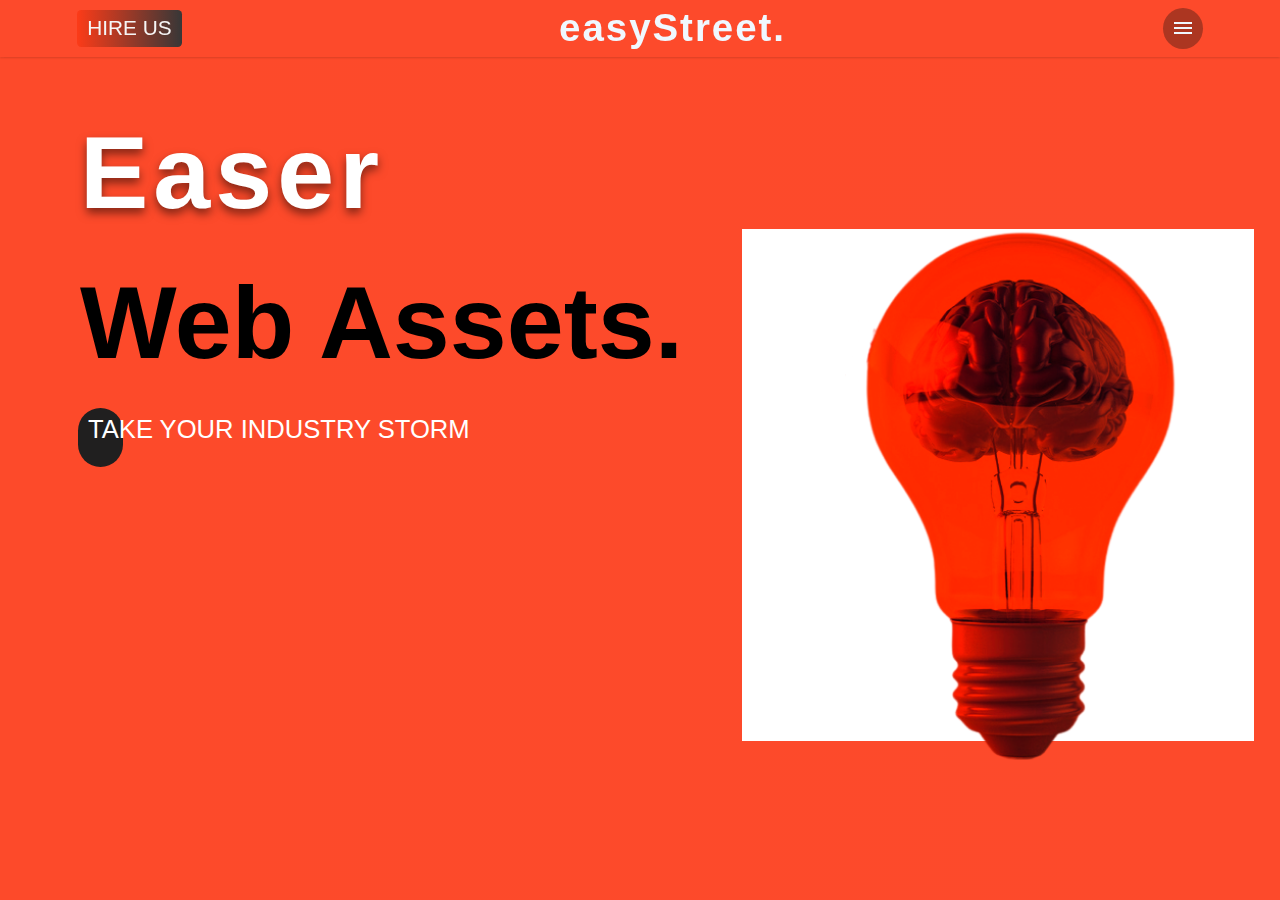
==== html/index.html @ ff440fc1 "amanimate blub shape" ====
<!DOCTYPE html>
<html lang="en">
<head>
    <meta charset="UTF-8">
    <meta name="viewport" content="width=device-width, initial-scale=1.0">
    <title>easyStreet.com</title>

    <!-- icon link  -->
    <link rel="shortcut icon" href="../img/easystreet-removebg-preview.png" type="image/x-icon">

    <!-- css link her! -->
    <link rel="stylesheet" href="../style/style.css">

    <!-- google icon  -->
    <link rel="stylesheet" href="https://fonts.googleapis.com/css2?family=Material+Symbols+Outlined:opsz,wght,FILL,GRAD@20..48,100..700,0..1,-50..200" />
</head>
<body>
    <main class="main">
        <header class="header_main">
            <nav>
                <button type="button" title="Hire_us" class="nav_btn">Hire us</button>
                <h2 class="header_title"> <a href="#">easyStreet<span>.</span></a></h2>
                <b class="icon"><span class="material-symbols-outlined">
                    menu
                    </span></b>
            </nav>
        </header>

        <section class="section1">
        <div class="intoExplanation">
            <h2 class="easer">Easer</h2>
            <h2 class="animatedWord">
                <span>Web Assets.</span>
                <span>Makerting.</span>
                <span>Designing.</span>
            </h2>
            <div class="bgBtn">
                <a href="#" class="takeEasy">TAKE YOUR INDUSTRY STORM</a>
                <div></div>
            </div>
           
        </div>
        <!-- image -->
        <div class="imgExplanation"> 
            <div class="imgbox">
                <img src="../img/bg2.png" alt="photo">
                <span class="animblob"></span>
            </div>
            
        
    </section>
    </main>



    <!-- JS link  -->
    <script src="../script/script.js" defer></script>
</body>
</html>
---- style/style.css ----
*,
*::after,
*::before{
    margin: 0;
    padding: 0;
    box-sizing: border-box;
    justify-content: space-between;
}
body{
    font-family: 'poppins', sans-serif;
    height: 100vh;
    background: linear-gradient(to left, #fd4a2b,#fd4a2a);
}
main{
    width: 100%;
    position: relative;
    overflow: hidden;
}
.header_main nav{
    width: 100%;
    display: flex;
    align-items: center;
    justify-content: space-between;
    padding: 0.5vw 6vw;
    background: #fd4a2b;
    z-index: 1000;
    position: fixed;
    box-shadow: 0 0.1em 0.1em rgba(0, 0, 0, 0.1);

}
.header_title a{
    font-size: 3vw;
    color: aliceblue;
    font-weight: 800;
    letter-spacing: 2px;
    text-decoration: none;
}
.header_title a:hover{
    color: rgb(32, 31, 31);
    transition: all 0.5s;
}

/* button nav  */
.nav_btn{
    font-size: 1.3em;
    padding: 0.3em 0.5em;
    text-transform: uppercase;
    background: linear-gradient(to left, rgb(55, 55, 55),#fc3b18);
    font-weight: 500;
    color: rgb(246, 246, 246);
    text-align: center;
    border-radius: 0.2em;
    border: unset;
}

/* icon */

.icon{
    color: aliceblue;
    background: #ac3621;
    border-radius: 50%;
    padding: 0.5em;
    padding-bottom: 0.3em;
}

/* section *1*  */

.section1{
    display: flex;
    width: 100%;
    min-height: 100vh;
    justify-content: center;
    align-items: center;
    position: relative;
}
.intoExplanation{
    width: 80%;
    height: 80vh;
    padding-left: 5rem;
    padding-top: 1rem;
    position: relative;
    top: 1em;

}
.intoExplanation h2{
    font-size: 8vw;
    font-weight: 900;
    line-height: 8vw;
    text-transform: capitalize;
}
.easer{
    color: #fff;
    letter-spacing: 5px;
    text-shadow: 0 5px 10px rgba(0,0,0,0.5);
    padding-bottom: 3rem;
    
}
.animatedWord h2{ 
    margin-bottom: 2em;
    font-size: 5vw; 
    z-index: -1;
}
.animatedWord span{
    display: none;
}
/* currentWord */
.animatedWord .currentWord{
    display: block;
    animation: animateToTop .5s ease;

}

/* /leavingWord */
.animatedWord .leavingWord{
    animation: animateToDown .5s ease;
}

@keyframes animateToTop {
    0%{
        transform: translateY(80%);
        -webkit-transform: translateY(80%);
        -moz-transform: translateY(80%);
        -ms-transform: translateY(80%);
        -o-transform: translateY(80%);
}
100%{
    transform: translateY(0%);
}
}


@keyframes animateToDown {
    0%{
        transform: translateY(0%);
}
100%{
    transform: translateY(-80%);
    -webkit-transform: translateY(-80%);
    -moz-transform: translateY(-80%);
    -ms-transform: translateY(-80%);
    -o-transform: translateY(-80%);
}
}
/* takeEasy link */
.takeEasy{
    color: #fff;
    font-size: 2vw;
    font-weight: 300;
    text-align: left;
    margin-top: 20px;
    text-decoration: unset;
    
}

.bgBtn{
    background-color: transparent;
    padding: 0.5em;
    position: relative;   
    top: 2rem; 
}
.bgBtn div{
    width: 3.5vw;
    height: 6.5vh;
    background-color: rgb(32, 31, 31);
    border-radius: 3em;
    position: absolute;
    top: 0.1em;
    left: -0.1em;
    z-index: -1;
}
.bgBtn:hover div{
    background: rgb(45, 44, 44);
    width: 32vw;
    transition: all .2s ease-in-out;
}


/* .imgExplanation */
.imgExplanation{
    display: flex;
    width: 20%;
    justify-content: center;
    align-items: center;
    position: relative;
    right: 6em;
    top: 2.2em;
}
.imgbox{
    position: relative;
    min-width: 40vw;
    margin-right: -7vw;
    
}
.imgbox img{
    width: 90%;
    

}

/* animblob */
.animblob{
    position: absolute;
    top: 50%;
    left: 30%;
    height: 40vw;
    width: 40vw;
    transform: translate(-50%,-50%);
    background: #fff;
    animation: animate_blub 8s linear infinite;
    z-index: -1;
}

@keyframes animate_blub {
    0%,100%{
        border-radius: 45% 55% 70% 35% / 70% 30% 90% 40%;
    }
    25%{
        border-radius: 50% 45% 30% 35% / 50% 30% 60% 10%;
    }
    50%{
        border-radius: 65% 35% 30% 65% / 40% 60% 30% 70%;
}
25%{
    border-radius: 35% 65% 60% 40% / 40% 60% 30% 70%;
    }
    
}
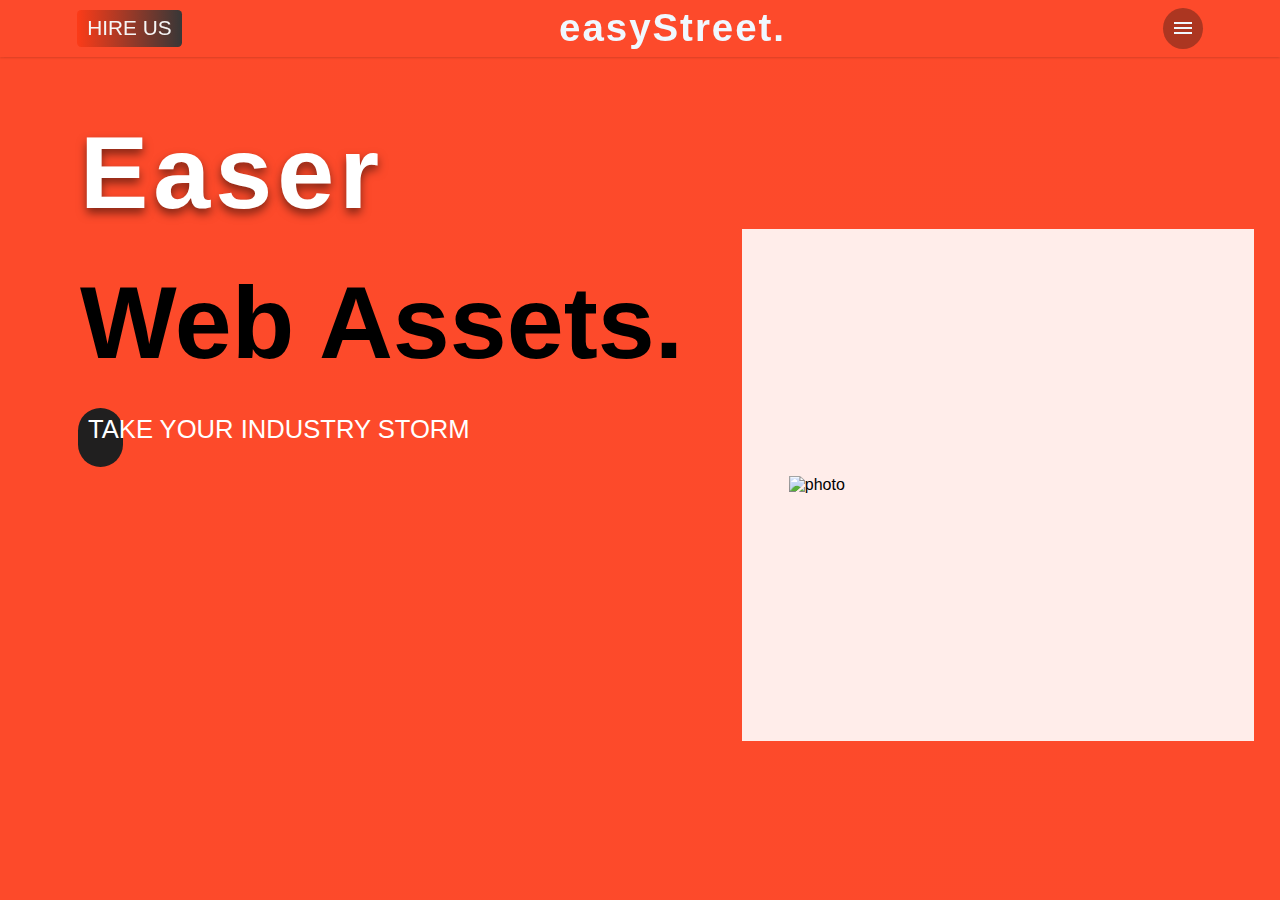
==== commit aa702249: "bg2 changed" ====
--- a/html/index.html
+++ b/html/index.html
@@ -43,7 +43,7 @@
         <!-- image -->
         <div class="imgExplanation"> 
             <div class="imgbox">
-                <img src="../img/bg2.png" alt="photo">
+                <img src="../img/hdVsEasystreet.png" alt="photo">
                 <span class="animblob"></span>
             </div>
             
--- a/style/style.css
+++ b/style/style.css
@@ -193,6 +193,8 @@
 }
 .imgbox img{
     width: 90%;
+    position: relative;
+    right: 3.5em;
     
 
 }
@@ -208,6 +210,7 @@
     background: #fff;
     animation: animate_blub 8s linear infinite;
     z-index: -1;
+    opacity: 0.9;
 }
 
 @keyframes animate_blub {
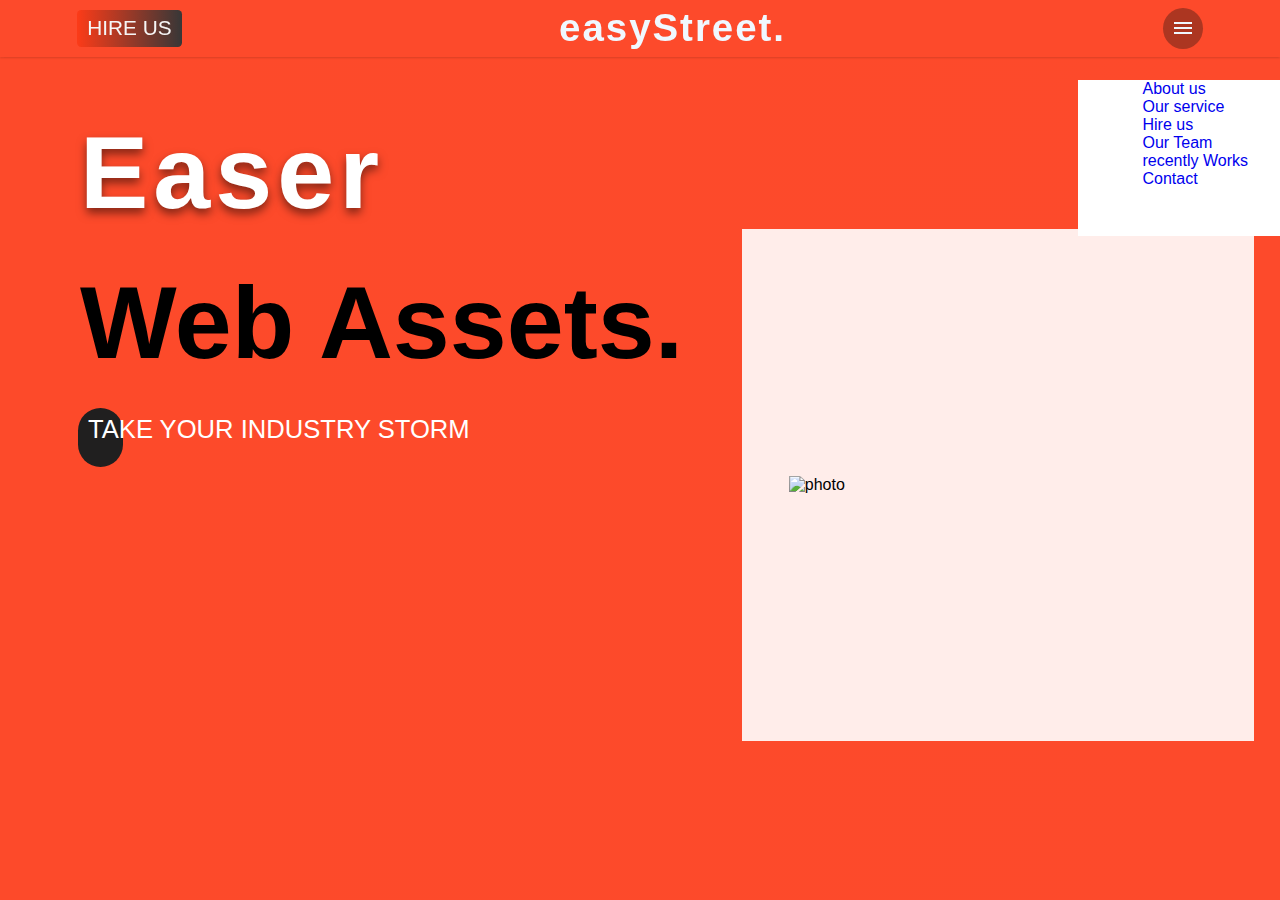
==== commit 18952829: "many" ====
--- a/html/index.html
+++ b/html/index.html
@@ -25,6 +25,18 @@
                     </span></b>
             </nav>
         </header>
+
+        <div class="menuItems">
+            <ul>
+                <li><a href="#">About us</a></li>
+                <li><a href="#">Our service</a></li>
+                <li><a href="#">Hire us</a></li>
+                <li><a href="#">Our Team</a></li>
+                <li><a href="#">recently Works</a></li>
+                <li><a href="#">Contact</a></li>
+            </ul>
+           
+        </div>
 
         <section class="section1">
         <div class="intoExplanation">
--- a/style/style.css
+++ b/style/style.css
@@ -5,6 +5,15 @@
     padding: 0;
     box-sizing: border-box;
     justify-content: space-between;
+}
+ul{
+    list-style: none;
+}
+a{
+    text-decoration: none;
+}
+img{
+    width: 100%;
 }
 body{
     font-family: 'poppins', sans-serif;
@@ -118,10 +127,7 @@
 @keyframes animateToTop {
     0%{
         transform: translateY(80%);
-        -webkit-transform: translateY(80%);
-        -moz-transform: translateY(80%);
-        -ms-transform: translateY(80%);
-        -o-transform: translateY(80%);
+ 
 }
 100%{
     transform: translateY(0%);
@@ -135,10 +141,6 @@
 }
 100%{
     transform: translateY(-80%);
-    -webkit-transform: translateY(-80%);
-    -moz-transform: translateY(-80%);
-    -ms-transform: translateY(-80%);
-    -o-transform: translateY(-80%);
 }
 }
 /* takeEasy link */
@@ -228,3 +230,28 @@
     }
     
 }
+
+/* //menu and menu items  */
+
+.menuItems{
+    position: fixed;
+    top: 5em;
+    right: 0;
+    height: auto;
+    background: #fff;
+    padding: 0 2em 3em 4em;
+    z-index: 10000000000000;
+    
+}
+.menuItems li a{
+    padding-top: 3em;
+
+}
+
+/* responsive */
+@media screen and (max-width: 900px) {
+    body{
+        overflow: auto;
+    }
+    
+}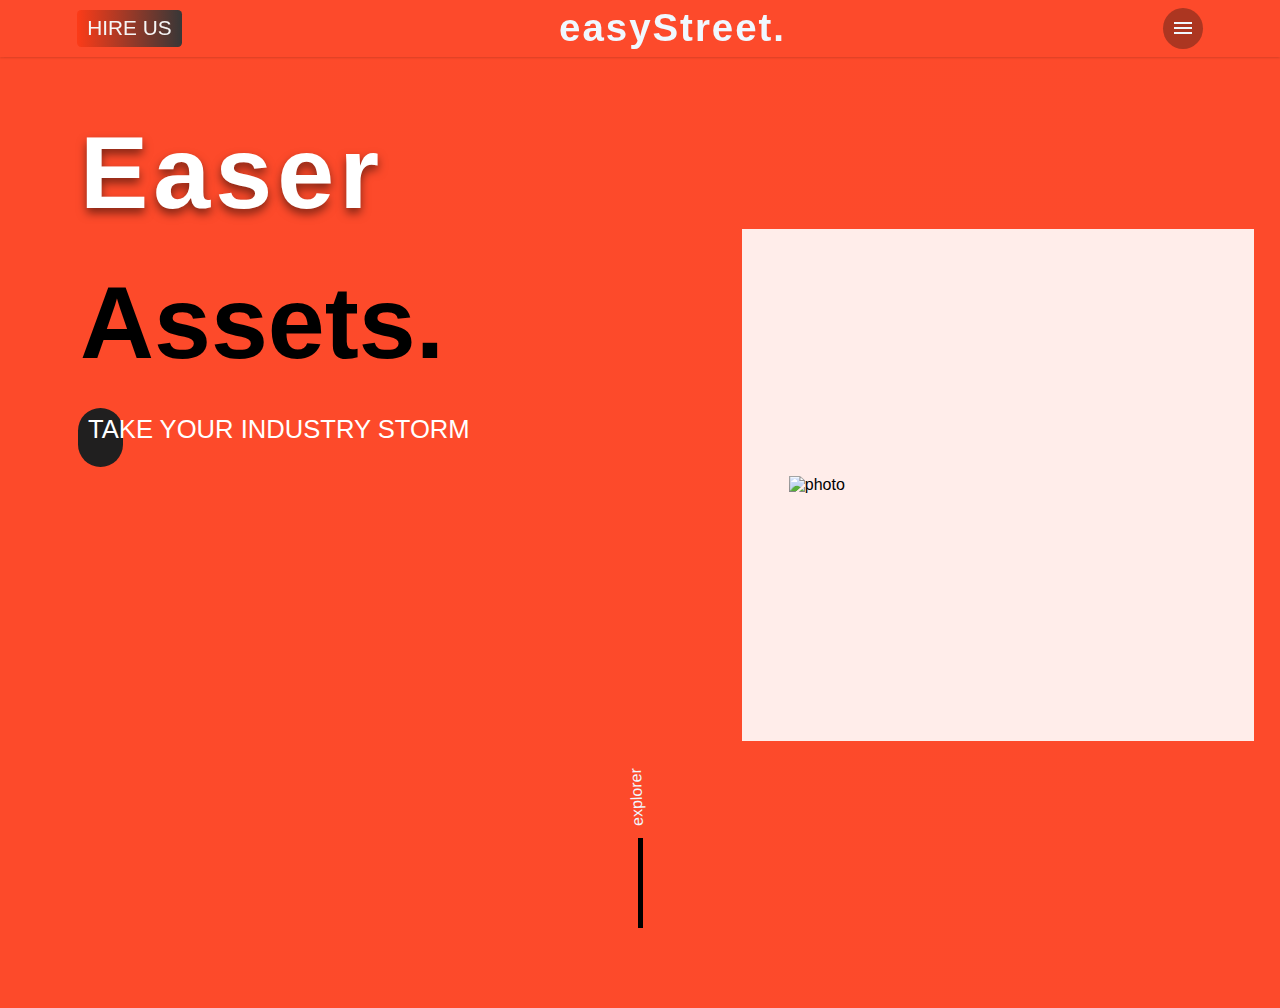
==== commit 8fb93f68: "resiponsibility" ====
--- a/html/index.html
+++ b/html/index.html
@@ -15,18 +15,23 @@
     <link rel="stylesheet" href="https://fonts.googleapis.com/css2?family=Material+Symbols+Outlined:opsz,wght,FILL,GRAD@20..48,100..700,0..1,-50..200" />
 </head>
 <body>
+    <input type="checkbox" id="check" title="check">
     <main class="main">
         <header class="header_main">
             <nav>
                 <button type="button" title="Hire_us" class="nav_btn">Hire us</button>
                 <h2 class="header_title"> <a href="#">easyStreet<span>.</span></a></h2>
-                <b class="icon"><span class="material-symbols-outlined">
-                    menu
-                    </span></b>
+                <label for="check" class="icon">
+                    <span class="material-symbols-outlined">                  menu
+                    </span>
+                </label>
             </nav>
         </header>
 
         <div class="menuItems">
+            <label for="check" class="icon closeIcon">
+                <span class="material-symbols-outlined">menu</span>
+            </label>
             <ul>
                 <li><a href="#">About us</a></li>
                 <li><a href="#">Our service</a></li>
@@ -35,14 +40,16 @@
                 <li><a href="#">recently Works</a></li>
                 <li><a href="#">Contact</a></li>
             </ul>
-           
+            <div class="comment">
+                
+            </div>
         </div>
 
         <section class="section1">
         <div class="intoExplanation">
             <h2 class="easer">Easer</h2>
             <h2 class="animatedWord">
-                <span>Web Assets.</span>
+                <span>Assets.</span>
                 <span>Makerting.</span>
                 <span>Designing.</span>
             </h2>
@@ -59,8 +66,13 @@
                 <span class="animblob"></span>
             </div>
             
-        
+        </div>       
     </section>
+    <!-- explorer  -->
+    <div class="explorer">
+        <a href="#"><p>explorer</p></a>
+        <div class="line"></div>
+    </div>
     </main>
 
 
--- a/style/style.css
+++ b/style/style.css
@@ -70,6 +70,7 @@
     border-radius: 50%;
     padding: 0.5em;
     padding-bottom: 0.3em;
+    cursor: pointer;
 }
 
 /* section *1*  */
@@ -151,6 +152,7 @@
     text-align: left;
     margin-top: 20px;
     text-decoration: unset;
+
     
 }
 
@@ -159,6 +161,7 @@
     padding: 0.5em;
     position: relative;   
     top: 2rem; 
+    display: inline-block;
 }
 .bgBtn div{
     width: 3.5vw;
@@ -232,26 +235,170 @@
 }
 
 /* //menu and menu items  */
+#check{
+    display: none;
+}
+
+.closeIcon{
+    position: relative;
+    top: -4vw;
+    left: 16vw;
+}
 
 .menuItems{
     position: fixed;
-    top: 5em;
+    top: 0;
+    right: -40vw;
+    width: 25vw;
+    height: 100%;
+    background: #fff;
+    padding: 5em 2em 3em 2em;
+    transition: 0.3s ease;
+    z-index: 10000000000000;
+}
+.menuItems li a{
+    color: #fd4a2b;
+    font-size: 2vw;
+    margin: 0.5vw 0;
+
+}
+.menuItems li:hover a{
+    color: #000;
+}
+
+#check:checked~main .menuItems{
     right: 0;
-    height: auto;
-    background: #fff;
-    padding: 0 2em 3em 4em;
-    z-index: 10000000000000;
-    
-}
-.menuItems li a{
-    padding-top: 3em;
-
-}
-
+    transition: all 0.3s ease;
+}
+
+
+/* explorer */
+.explorer{
+    position: relative;
+    top: -5em;
+    display: flex;
+    justify-content: center;
+    align-items: center;
+    flex-direction: column;
+}
+
+.explorer p{
+    transform:rotate(-92deg);
+    position: relative;
+    top: -2em;
+    right: 0.2em;
+    color: aliceblue;
+}
+.explorer .line{
+    width: 5px;
+    height: 10vh;
+    background-color: #000;
+}
+
+
+/* scroll bar  */
+::-webkit-scrollbar{
+    width: 12px;
+}
+::-webkit-scrollbar-track{
+    background-color: #000;
+}
+::-webkit-scrollbar-thumb{
+    background: linear-gradient(to left, rgb(55, 55, 55),#fc3b18);
+    border-radius: 50px;
+}
 /* responsive */
 @media screen and (max-width: 900px) {
     body{
         overflow: auto;
     }
-    
+    .section1{
+        flex-wrap: wrap;
+    }
+    .intoExplanation{
+        width: 100%;
+        padding: 15vw 10vw;
+        z-index: 100;
+        top: -10vw; 
+    }
+    .intoExplanation h2{
+        font-size: 14vw;
+        line-height: 18vw;
+    }
+    .takeEasy{
+        font-size: 5vw;
+        margin-top: 20px;
+    }
+    
+    .bgBtn div{
+        width: 8vw;
+        height: 8vw;
+    }
+    .bgBtn:hover div{
+        width: 79vw;
+    }
+
+    /* .imgExplanation */
+.imgExplanation{
+    display: flex;
+    width: 100%;
+    margin-top: -4px;
+    height: 50rem;
+    overflow: hidden;
+
+}
+.imgbox{
+    margin-right: -7vw;
+    left: 30vw;
+    height: 800px;
+    margin: 0;
+    
+}
+.imgbox img{
+    width: 70%;
+    position: relative;
+    /* right: 3.5em; */
+    
+
+}
+.animblob{
+    display: none;
+}
+
+
+ 
+}
+
+@media screen and (max-width: 767px) {    
+    /* .imgExplanation */
+    .nav_btn{
+        display: none;
+    }
+
+    .intoExplanation{
+        width: 100%;
+        padding: 15vw 10vw;
+        z-index: 100;
+        top: -0; 
+    }
+    .imgExplanation{
+        top: -50vw;
+        left: 2em;
+        padding-top: 20vw;
+
+    }
+    .imgbox{
+        margin-right: -7vw;
+        left: 10vw;
+        height: 800px;
+        margin-top: -10vw;
+        
+    }
+    .imgbox img{
+        width: 90%;
+        position: relative;
+        /* right: 3.5em; */
+        
+
+    }
 }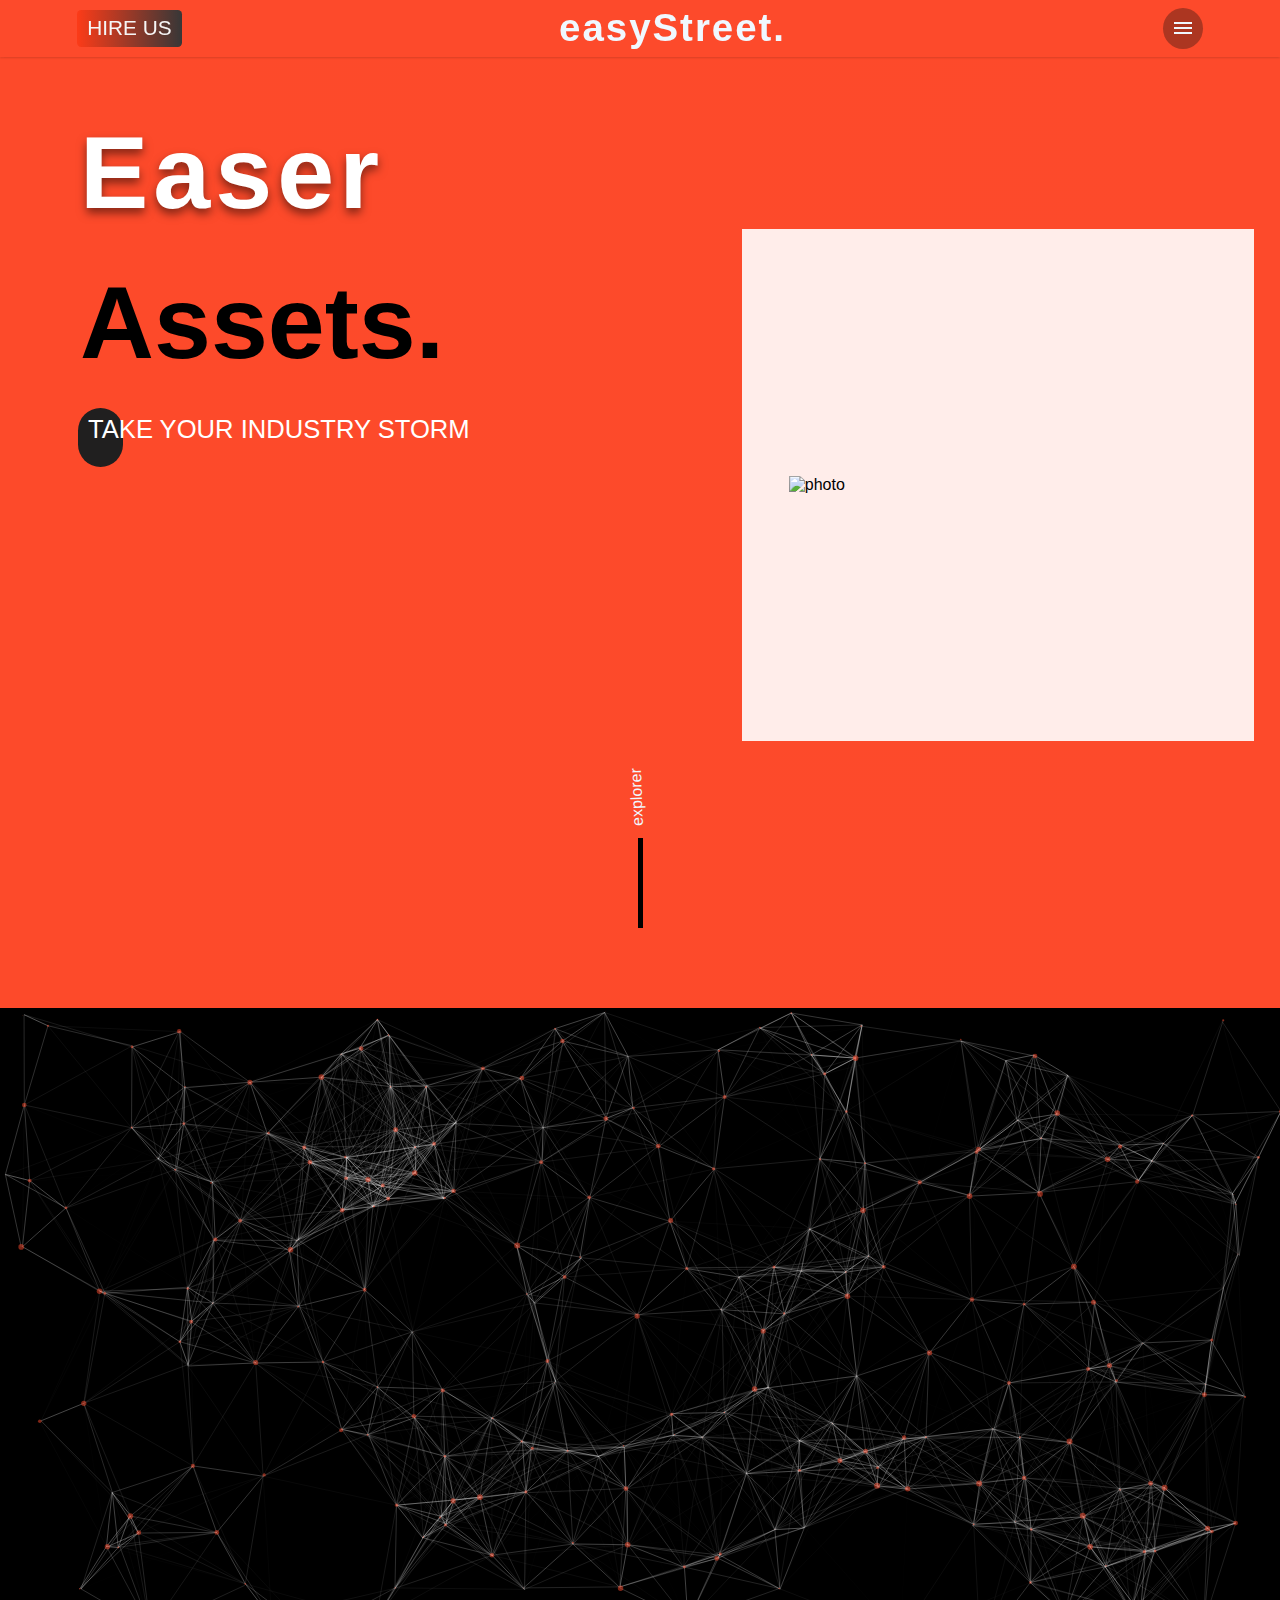
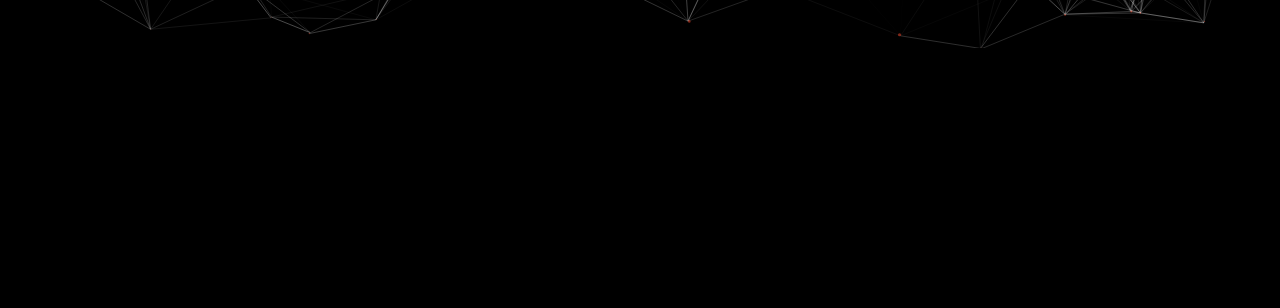
==== commit 740a11fa: "section two background" ====
--- a/html/index.html
+++ b/html/index.html
@@ -30,7 +30,9 @@
 
         <div class="menuItems">
             <label for="check" class="icon closeIcon">
-                <span class="material-symbols-outlined">menu</span>
+                <span class="material-symbols-outlined">
+                    close
+                    </span>
             </label>
             <ul>
                 <li><a href="#">About us</a></li>
@@ -70,14 +72,29 @@
     </section>
     <!-- explorer  -->
     <div class="explorer">
-        <a href="#"><p>explorer</p></a>
+        <a href="#whatWeDo"><p>explorer</p></a>
         <div class="line"></div>
     </div>
-    </main>
+
+    <!-- //progress / -->
+    <div class="progress" id="progress">
+        <span id="progresValue" >&UpArrow;</span>
+    </div>
 
 
 
+    </main>
+
+   
+    <section class="section2" id="whatWeDo">
+        <div id="bg"></div>
+    </section> 
     <!-- JS link  -->
     <script src="../script/script.js" defer></script>
+
+    <!-- script for background section2 -->
+
+    <script src="../script/particles.min.js"></script>
+    <script src="../script/customer.js"></script>
 </body>
 </html>--- a/style/style.css
+++ b/style/style.css
@@ -15,11 +15,16 @@
 img{
     width: 100%;
 }
+html{
+        scroll-behavior: smooth;
+}
 body{
     font-family: 'poppins', sans-serif;
     height: 100vh;
     background: linear-gradient(to left, #fd4a2b,#fd4a2a);
-}
+
+}
+
 main{
     width: 100%;
     position: relative;
@@ -243,6 +248,8 @@
     position: relative;
     top: -4vw;
     left: 16vw;
+    background-color: transparent;
+    color: #000;
 }
 
 .menuItems{
@@ -296,6 +303,48 @@
 }
 
 
+/* progress */
+.progress{
+    background-color: #000;
+    position: fixed;
+    bottom: 20px;
+    left: 10px;
+    display: none;
+    place-content: center;
+    height: 50px;
+    width: 50px;
+    border-radius: 50%;
+    color: #fd4a2b;
+    box-shadow: 0 0 0 2px rgba(0, 0, 0, 0.2);
+    cursor: pointer;
+}
+#progresValue{
+    display: block;
+    height: 2vw;
+    width: 2vw;
+    background-color: #fff;
+    display: flex;
+    justify-content: center;
+    align-items: center;
+    
+    font-size: 25px;
+    border-radius: 50%;
+}
+
+
+
+/* section two  */
+.section2{
+    height: 100vh;
+    background-color: #000;
+}
+#bg{
+    position: relative;
+    top: 0;
+    left: 0;
+    bottom: 0;
+    right: 0;
+}
 /* scroll bar  */
 ::-webkit-scrollbar{
     width: 12px;
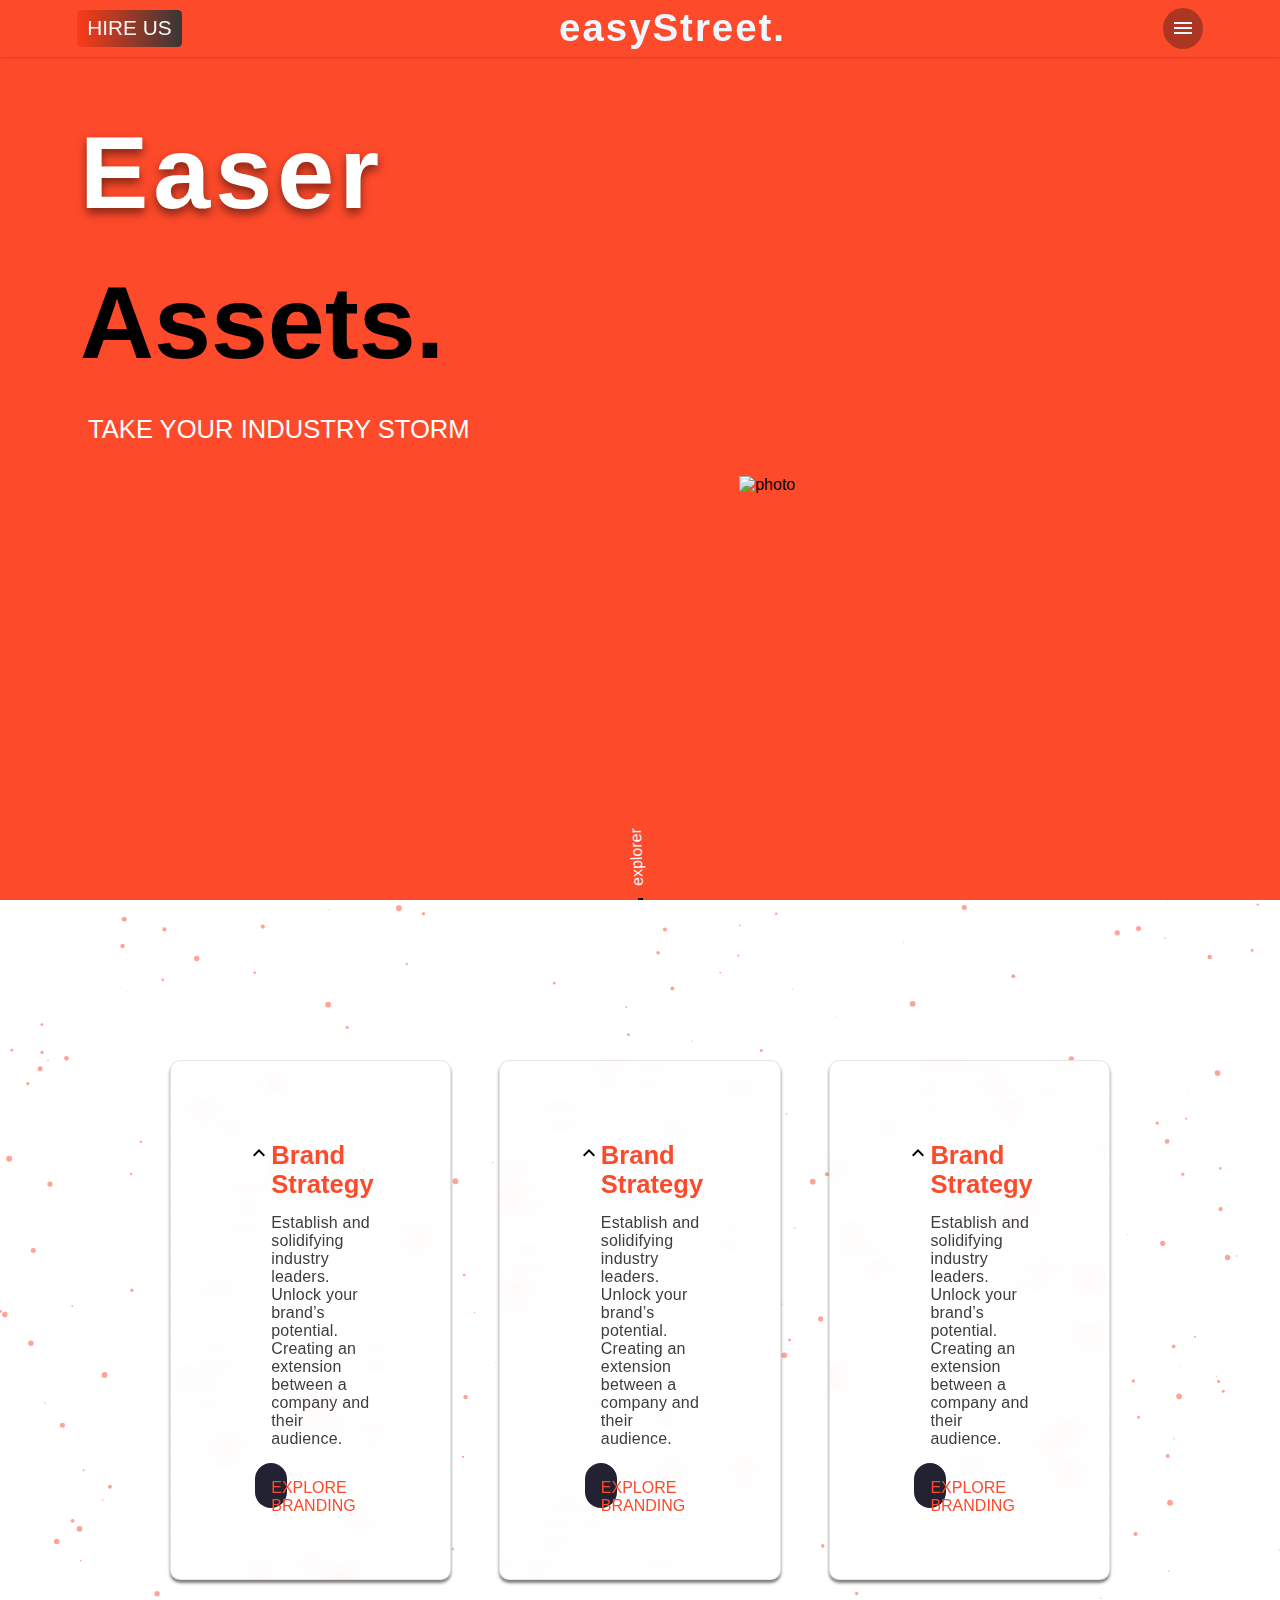
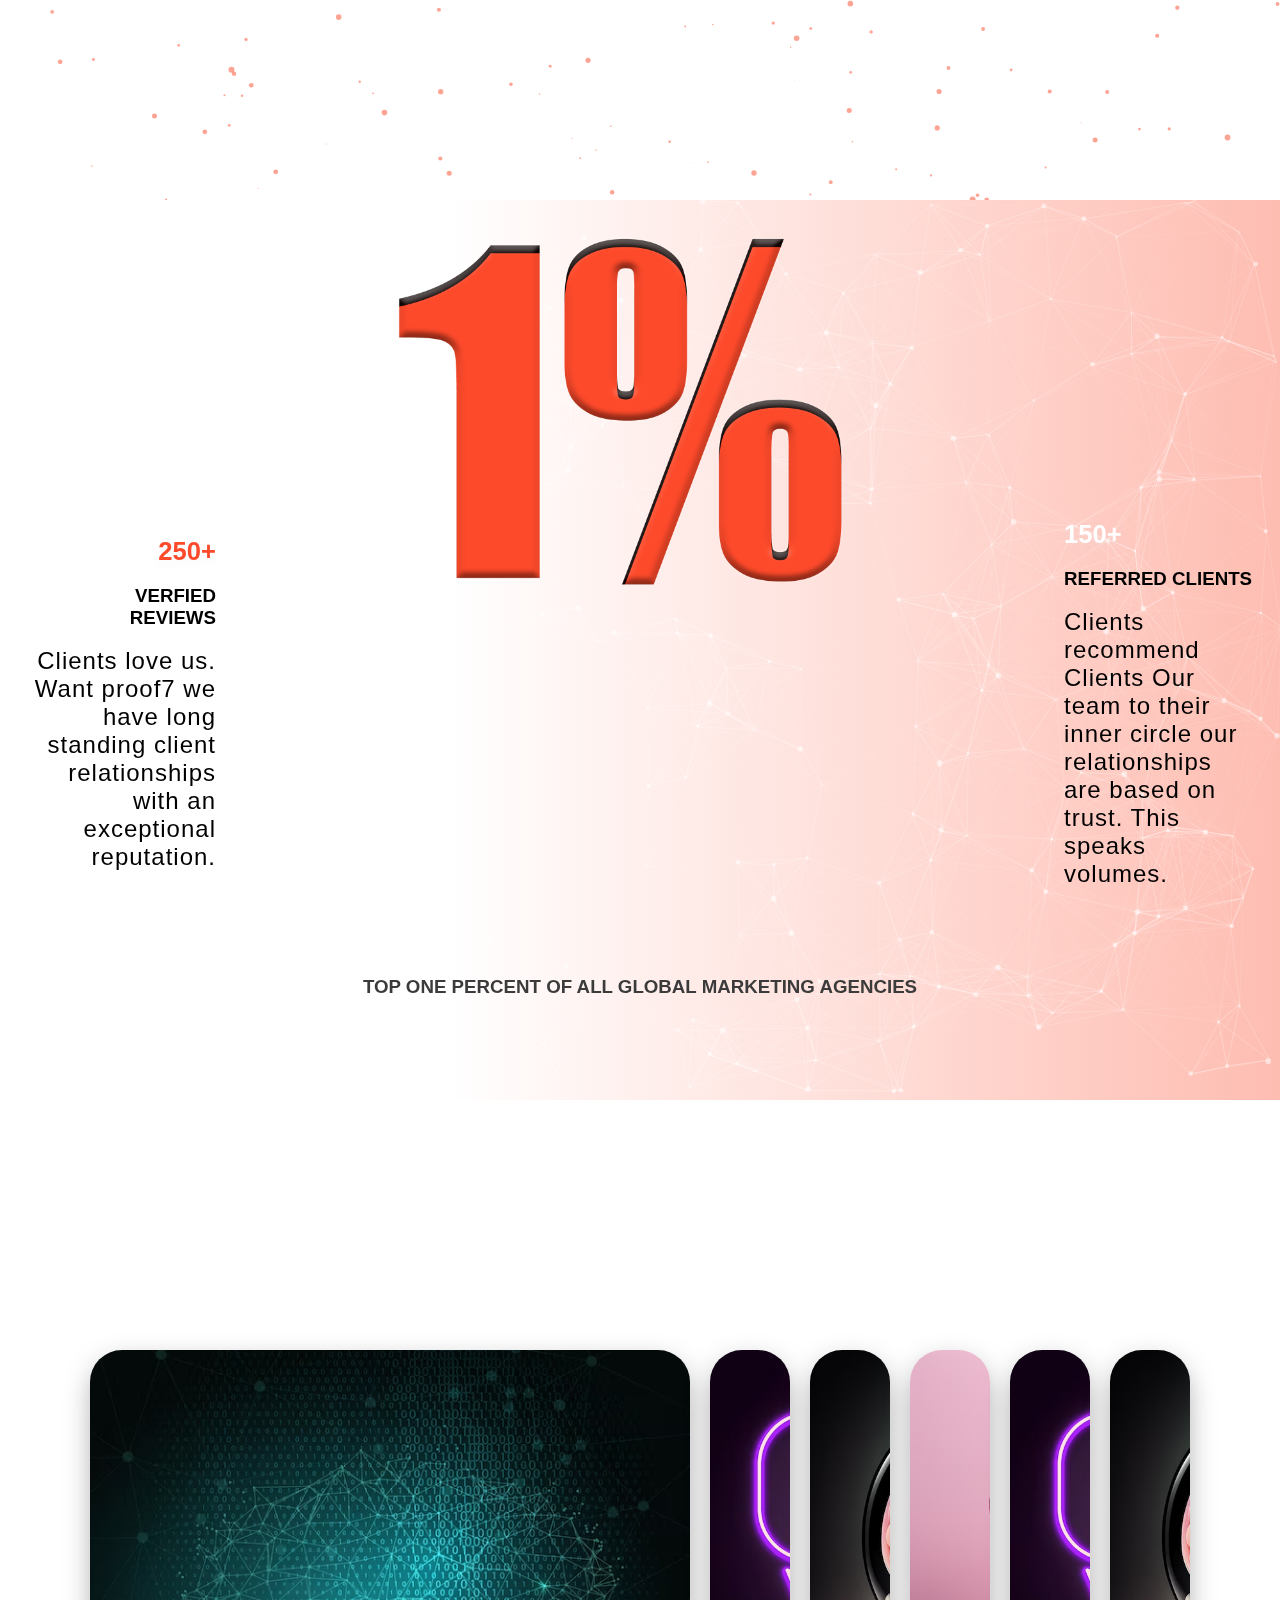
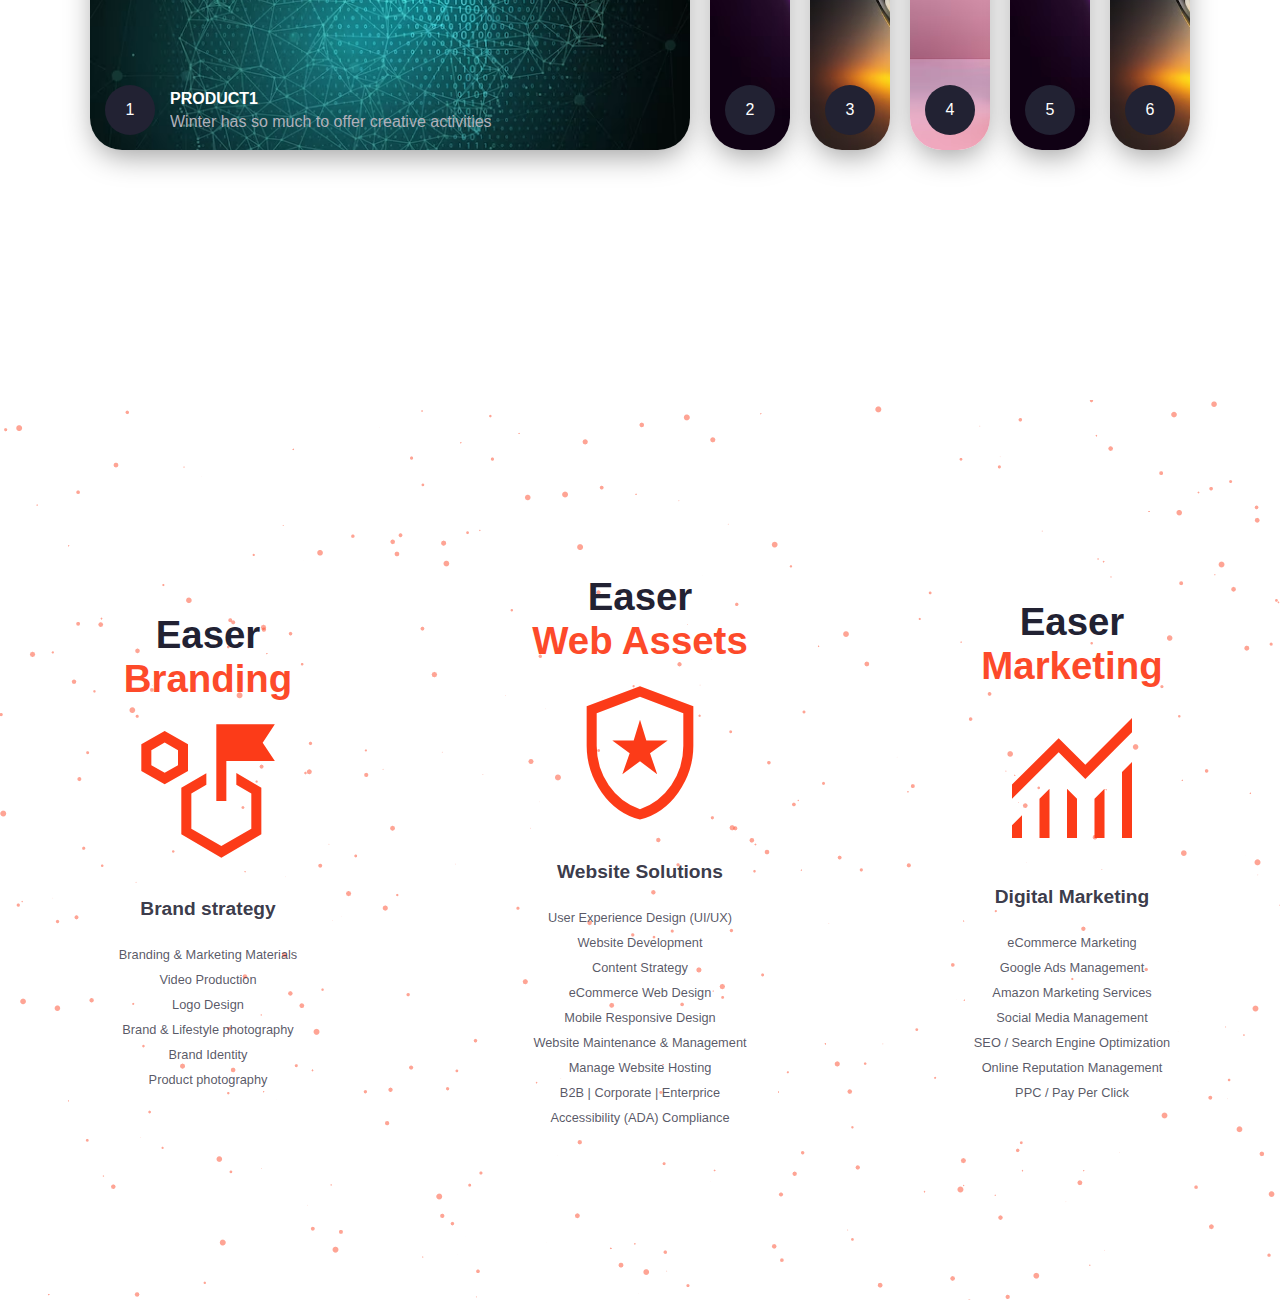
==== commit a8143167: "section 4 and 5" ====
--- a/html/index.html
+++ b/html/index.html
@@ -35,15 +35,20 @@
                     </span>
             </label>
             <ul>
-                <li><a href="#">About us</a></li>
-                <li><a href="#">Our service</a></li>
-                <li><a href="#">Hire us</a></li>
-                <li><a href="#">Our Team</a></li>
-                <li><a href="#">recently Works</a></li>
-                <li><a href="#">Contact</a></li>
+                <li><a href="#">Projects</a></li>
+                <li><a href="#">Service</a></li>
+                <li><a href="#">Web assets</a></li>
+                <li><a href="#">Branding</a></li>
+                <li><a href="#">Marketing</a></li>
+                <li><a href="#">Blog</a></li>
+                <li><a href="#">Web assets</a></li>
+                <li><a href="#">Branding</a></li>
+                <li><a href="#">Marketing</a></li>
+                <li><a href="#">Blog</a></li>
             </ul>
-            <div class="comment">
-                
+            <div class="haveQuestion">
+                <p>Have Questions?</p>
+                <a href="">contact Us  <span class="arrowExplorer"></span></a>
             </div>
         </div>
 
@@ -70,11 +75,13 @@
             
         </div>       
     </section>
-    <!-- explorer  -->
+
     <div class="explorer">
         <a href="#whatWeDo"><p>explorer</p></a>
         <div class="line"></div>
     </div>
+    <!-- explorer  -->
+    
 
     <!-- //progress / -->
     <div class="progress" id="progress">
@@ -87,14 +94,272 @@
 
    
     <section class="section2" id="whatWeDo">
-        <div id="bg"></div>
+        <div id="bg">
+           <div class="container">
+                <div class="containerBox Box1">
+                    <div class="iconBox">
+                        <span class="material-symbols-outlined">
+                            expand_less
+                            </span>
+                    </div>
+                    <div class="BoxInfor">
+                        <h2 class="boxTitle">Brand Strategy</h2>
+                        <p class="boxDetails">
+                            Establish and solidifying industry leaders. Unlock your brand’s potential. Creating an extension between a company and their audience. 
+                        </p>
+
+                        <div class="BoxButton">
+                            <a href="#" class="link" title="Explore branding">EXPLORE BRANDING  </a>
+                            <div class="linkBg"></div>
+                        </div>
+                    </div>
+                </div>
+                <div class="containerBox Box2">
+                    <div class="iconBox">
+                        <span class="material-symbols-outlined">
+                            expand_less
+                            </span>
+                    </div>
+                    <div class="BoxInfor">
+                        <h2 class="boxTitle">Brand Strategy</h2>
+                        <p class="boxDetails">
+                            Establish and solidifying industry leaders. Unlock your brand’s potential. Creating an extension between a company and their audience. 
+                        </p>
+
+                        <div class="BoxButton">
+                            <a href="#" class="link" title="Explore branding">EXPLORE BRANDING  </a>
+                            <div class="linkBg"></div>
+                        </div>
+                    </div>
+                </div>
+                <div class="containerBox Box3">
+                    <div class="iconBox">
+                        <span class="material-symbols-outlined">
+                            expand_less
+                            </span>
+                    </div>
+                    <div class="BoxInfor">
+                        <h2 class="boxTitle">Brand Strategy</h2>
+                        <p class="boxDetails">
+                            Establish and solidifying industry leaders. Unlock your brand’s potential. Creating an extension between a company and their audience. 
+                        </p>
+
+                        <div class="BoxButton">
+                            <a href="#" class="link" title="Explore branding">EXPLORE BRANDING  </a>
+                            <div class="linkBg"></div>
+                        </div>
+                    </div>
+                </div>
+           </div>
+        </div>
+        
     </section> 
+
+    <!-- //easystreet-removebg-preview  -->
+    <!-- <div class="easystreetLog">
+        <img src="../img/easystreet-removebg-preview.png" alt="">
+    </div> -->
+
+    <section class="section3">
+        <div id="bg2"></div>
+        <div class="percent">
+            <div class="sideOne">
+                <h2>250+</h2>
+                <h3>VERFIED REVIEWS</h3>
+                <p>Clients love us. Want proof7 we have long standing client relationships with an exceptional reputation.</p>
+            </div>
+
+            <div class="centerSide">
+
+                <img src="../img/one.png" alt="">
+                
+                <h3>TOP ONE PERCENT OF ALL GLOBAL MARKETING AGENCIES</h3>
+
+            </div>
+
+            <div class="sideTwo">
+                <h2>150+</h2>
+                <h3>REFERRED CLIENTS</h3>
+                <p>Clients recommend Clients Our team to their inner circle our relationships are based on trust. This speaks volumes.</p>
+            </div>
+        </div>
+    </section>
+
+    <section class="section4">
+        <div class="wrapperSection4">
+            <div class="containerSection4">
+
+                <!-- productOne -->
+                <input type="radio" title="product" name="slide" id="product1" checked>
+                <label for="product1" class="card">
+                    <div class="row">
+                        <div class="productIcon">1</div>
+                        <div class="description">
+                            <h4>Product1</h4>
+                            <p>Winter has so much to offer creative activities</p>
+
+                        </div>
+                    </div>
+                </label>
+
+                <!-- productTwo -->
+                <input type="radio" title="product" name="slide" id="product2">
+                <label for="product2" class="card">
+                    <div class="row">
+                        <div class="productIcon">2</div>
+                        <div class="description">
+                            <h4>Product2</h4>
+                            <p>Winter has so much to offer creative activities</p>
+
+                        </div>
+                    </div>
+                </label>
+
+
+                <!-- ptoductThree -->
+                <input type="radio" title="product" name="slide" id="product3">
+                <label for="product3" class="card">
+                    <div class="row">
+                        <div class="productIcon">3</div>
+                        <div class="description">
+                            <h4>Product3</h4>
+                            <p>Winter has so much to offer creative activities</p>
+
+                        </div>
+                    </div>
+                </label>
+
+
+                 <!-- ptoductFour -->
+                 <input type="radio" title="product" name="slide" id="product4">
+                 <label for="product4" class="card">
+                     <div class="row">
+                         <div class="productIcon">4</div>
+                         <div class="description">
+                             <h4>product4</h4>
+                             <p>Winter has so much to offer creative activities</p>
+ 
+                         </div>
+                     </div>
+                 </label>
+
+
+                 <!-- ptoductFive -->
+                <input type="radio" title="product" name="slide" id="product5">
+                <label for="product5" class="card">
+                     <div class="row">
+                         <div class="productIcon">5</div>
+                         <div class="description">
+                             <h4>product4</h4>
+                             <p>Winter has so much to offer creative activities</p>
+ 
+                         </div>
+                     </div>
+                </label>
+
+
+            
+                <!-- ptoductSixe -->
+                 <input type="radio" title="product" name="slide" id="product6">
+                 <label for="product6" class="card">
+                     <div class="row">
+                         <div class="productIcon">6</div>
+                         <div class="description">
+                             <h4>product6</h4>
+                             <p>Winter has so much to offer creative activities</p> 
+                         </div>
+                     </div>
+                 </label>
+
+            </div>
+
+            
+        </div>
+    </section>
     <!-- JS link  -->
+
+    <section class="section5">
+        <div class="section5MainContainer">
+
+            <!-- Container1  -->
+            <div class="section5Container section5Container1">
+                <div class="containerTitle">
+                    <h2>Easer</h2>
+                    <h1>Branding</h1>
+                </div>
+                <div class="easerDescription">
+                    <span class="material-symbols-outlined bradingIcon">
+                        strategy
+                        </span>
+                    <h2>Brand strategy</h2>
+                </div>
+                <div class="brandingList">
+                    <p>Branding & Marketing Materials</p>
+                    <p>Video Production</p>
+                    <p>Logo Design</p>
+                    <p>Brand & Lifestyle photography</p>
+                    <p>Brand Identity</p>
+                    <p>Product photography</p>
+                </div>
+            </div>
+
+            <!-- Container2  -->
+            <div class="section5Container section5Container2">
+                <div class="containerTitle">
+                    <h2>Easer</h2>
+                    <h1>Web Assets</h1>
+                </div>
+                <div class="easerDescription">
+                    <span ></span>
+                        <span class="material-symbols-outlined bradingIcon">
+                            local_police
+                            </span>
+                    <h2>Website Solutions</h2>
+                </div>
+                <div class="brandingList">
+                    <p>User Experience Design (UI/UX)</p>
+                    <p>Website Development</p>
+                    <p>Content Strategy</p>
+                    <p>eCommerce Web Design</p>
+                    <p>Mobile Responsive Design</p>
+                    <p>Website Maintenance & Management</p>
+                    <p>Manage Website Hosting</p>
+                    <p>B2B | Corporate | Enterprice</p>
+                    <p>Accessibility (ADA) Compliance</p>
+                </div>
+            </div>
+
+            <!-- Container3  -->
+            <div class="section5Container section5Container3">
+                <div class="containerTitle">
+                    <h2>Easer</h2>
+                    <h1>Marketing</h1>
+                </div>
+                <div class="easerDescription">
+                    <span class="material-symbols-outlined bradingIcon">
+                        monitoring
+                        </span>
+                    <h2>Digital Marketing</h2>
+                </div>
+                <div class="brandingList">
+                    <p>eCommerce Marketing</p>
+                    <p>Google Ads Management</p>
+                    <p>Amazon Marketing Services</p>
+                    <p>Social Media Management</p>
+                    <p>SEO / Search Engine Optimization</p>
+                    <p>Online Reputation Management</p>
+                    <p>PPC / Pay Per Click</p>
+                </div>
+            </div>
+        </div>
+        
+    </section>
     <script src="../script/script.js" defer></script>
 
     <!-- script for background section2 -->
 
     <script src="../script/particles.min.js"></script>
     <script src="../script/customer.js"></script>
+    <script src="../script/customer2.js"></script>
 </body>
 </html>--- a/style/style.css
+++ b/style/style.css
@@ -21,7 +21,7 @@
 body{
     font-family: 'poppins', sans-serif;
     height: 100vh;
-    background: linear-gradient(to left, #fd4a2b,#fd4a2a);
+    
 
 }
 
@@ -29,6 +29,7 @@
     width: 100%;
     position: relative;
     overflow: hidden;
+    background: linear-gradient(to left, #fd4a2b,#fd4a2a);
 }
 .header_main nav{
     width: 100%;
@@ -37,7 +38,7 @@
     justify-content: space-between;
     padding: 0.5vw 6vw;
     background: #fd4a2b;
-    z-index: 1000;
+    z-index: 100000000000000000;
     position: fixed;
     box-shadow: 0 0.1em 0.1em rgba(0, 0, 0, 0.1);
 
@@ -198,13 +199,13 @@
 .imgbox{
     position: relative;
     min-width: 40vw;
-    margin-right: -7vw;
+    margin-right: -3vw;
     
 }
 .imgbox img{
     width: 90%;
     position: relative;
-    right: 3.5em;
+    right: 5em;
     
 
 }
@@ -246,10 +247,12 @@
 
 .closeIcon{
     position: relative;
-    top: -4vw;
+    top: -2vw;
     left: 16vw;
-    background-color: transparent;
-    color: #000;
+    background-color: #ac3621;
+    color: #ebe9e9;
+    text-align: center;
+    font-size: 1.5em;
 }
 
 .menuItems{
@@ -262,6 +265,14 @@
     padding: 5em 2em 3em 2em;
     transition: 0.3s ease;
     z-index: 10000000000000;
+    background: url('../img/bgMen3.jpg') no-repeat center;
+}
+.menuItems ul{
+    height: 70vh;
+    overflow: scroll;
+}
+.menuItems li {
+    margin-bottom: 4em;
 }
 .menuItems li a{
     color: #fd4a2b;
@@ -278,11 +289,40 @@
     transition: all 0.3s ease;
 }
 
-
+.haveQuestion{
+    height: 10vh;
+    padding-top: 3em;
+    padding-bottom: 1em;
+    border-top: 3px solid rgba(0, 0, 0, 0.082);
+    
+}
+.haveQuestion p{
+    font-size: 1.5em;
+    padding-bottom: 0.3em;
+    color: #3d3d3d;
+    position: relative;
+    top: -0.8em;
+}
+.haveQuestion a{
+    font-size: 2em;
+    color: aliceblue;
+    text-transform: capitalize;
+    background-color: #fd4a2b;
+    border-radius: 0.5em;
+    padding: 0.5em;
+}
+.haveQuestion a:hover{
+    color: #3d3d3d;
+}
+.arrowExplorer{
+    color: #e9dfdd;
+    transform:rotate(-92deg);
+}
 /* explorer */
 .explorer{
-    position: relative;
-    top: -5em;
+    width: 100%;
+    position: absolute;
+    top: 55em;
     display: flex;
     justify-content: center;
     align-items: center;
@@ -316,7 +356,8 @@
     border-radius: 50%;
     color: #fd4a2b;
     box-shadow: 0 0 0 2px rgba(0, 0, 0, 0.2);
-    cursor: pointer;
+    cursor: pointer;z-index: 10000000000;
+    
 }
 #progresValue{
     display: block;
@@ -333,28 +374,355 @@
 
 
 
+
+/* scroll bar  */
+::-webkit-scrollbar{
+    width: 12px;
+}
+::-webkit-scrollbar-track{
+    background-color: #000;
+}
+::-webkit-scrollbar-thumb{
+    background: linear-gradient(to left, rgb(55, 55, 55),#fc3b18);
+    border-radius: 50px;
+}
 /* section two  */
 .section2{
     height: 100vh;
-    background-color: #000;
+    background-color: #ffffff;
+    position: relative;
 }
 #bg{
-    position: relative;
+    position: absolute;
     top: 0;
     left: 0;
     bottom: 0;
     right: 0;
 }
-/* scroll bar  */
-::-webkit-scrollbar{
-    width: 12px;
-}
-::-webkit-scrollbar-track{
-    background-color: #000;
-}
-::-webkit-scrollbar-thumb{
-    background: linear-gradient(to left, rgb(55, 55, 55),#fc3b18);
-    border-radius: 50px;
+#bg2{
+    position: absolute;
+    top: 0;
+    left: 0;
+    bottom: 0;
+    right: 0;
+}
+
+.container{
+    position: absolute;
+    top: 10em;
+    display: flex;
+    justify-content: center;
+    align-items: center;
+    width: 100%;
+    gap: 3em;
+}
+.containerBox{ 
+    display: flex;
+    justify-content: center;
+    /* align-items: center; */
+    border: 1px solid;
+    width: 22vw;
+    padding: 5em;
+    background: linear-gradient(rgba(255, 255, 255, 0.1), rgba(255, 255, 255, 0));
+    backdrop-filter: blur(10px);
+    -webkit-backdrop-filter: blur(10px);
+    border-radius: 10px;
+    border: 1px solid rgba(0, 0, 0, 0.1);
+    box-shadow: 0 3px 3px 0 rgba(0, 0, 0, 0.5);
+}
+.boxTitle{
+    color: #fd4a2b;
+    text-shadow: 0 5px 10px rgba(225,225,225,0.2);
+    font-size: 2vw;
+}
+.containerBox p{
+    letter-spacing: 0.2px;
+    padding: 15px 0;
+    color: #3d3d3d;
+   
+}
+.containerBox:hover{
+    transform: scale(108%);
+    transition: all 0.2s;
+}
+
+.BoxButton{
+    background-color: transparent;
+    position: relative;   
+    top: 1rem; 
+    display: inline-block;
+}
+.BoxButton a{
+    color: #fd4a2b;
+}
+.BoxButton div{
+    width: 2.5vw;
+    height: 5vh;
+    background-color: #223;
+    border-radius: 3em;
+    position: absolute;
+    top: -1em;
+    left: -1em;
+    z-index: -1;
+}
+
+.BoxButton a:hover{
+    color: #fff;
+}
+.BoxButton:hover div{
+    background: rgb(45, 44, 44);
+    width: 10vw;
+    transition: .4s cubic-bezier(0.075, 0.82, 0.165, 1);
+    transition: all .2s ease-in-out;
+
+}
+
+
+/* easystreetLog */
+.easystreetLog{
+    width: 10vw;
+    position: absolute;
+    z-index: 1;
+    top: 115em;
+   right: 50em;
+}
+
+/* percent */
+
+.section3{
+    height: 100vh;
+    background-color: #fff;
+    position: relative;
+    background: linear-gradient(to left,#fc3a1856, rgb(255, 255, 255) 65%);
+    overflow: hidden;
+}
+.percent{ 
+    position: absolute;
+    top: -15em;
+    display: flex;
+    justify-content: center;
+    align-items: center;
+    width: 100%;
+    gap: 3em;
+}
+.percent div{ 
+
+}
+.percent h2 {
+    color: #fd4a2b;
+    text-shadow: 0 5px 10px rgba(225,225,225,0.2);
+    font-size: 2vw;
+}
+
+.sideOne, .sideTwo{ 
+    position: relative;
+    top: 35em;
+    width: 15vw;
+}
+.sideOne p, .sideTwo p{
+    letter-spacing: 1px;
+    font-size: 1.5rem;
+
+}
+.sideOne h3{
+    margin:  1em 0 1em 3em;
+
+}
+
+.sideTwo h3 {
+    margin:  1em 0 1em 0em;
+
+}
+.sideTwo h2{
+    color: #fff;
+}
+.sideOne{
+    left: -25em;
+    text-align: right;
+}
+.sideTwo{
+    right: -25em;
+}
+.centerSide{
+    display: flex;
+    justify-content: center;
+    align-items: center;
+    flex-direction: column;
+    position: absolute;
+    top: 5em;
+
+}
+.centerSide img{
+width: 50%;
+z-index: 100000000;
+}
+.centerSide h3{
+    position: absolute;
+    top: 50em;
+    color: #3b3b3b;
+}
+
+
+/* section4  */
+.section4{
+    height: 100vh;
+    background-color: #ffffff;
+}
+.wrapperSection4{
+    width: 100%;
+    height: 100vh;
+    display: flex;
+    align-items: center;
+    justify-content: center;
+}
+.containerSection4{
+    height: 400px;
+    display: flex;
+    flex-wrap: nowrap;
+    justify-content: start;
+}
+.card{
+    width: 80px;
+    border-radius: .75rem;
+    background-size: cover;
+    cursor: pointer;
+    overflow: hidden;
+    border-radius: 2rem;
+    margin: 0 10px;
+    display: flex;
+    align-items: flex-end;
+    transition: .6s cubic-bezier(.28, -0.03,0,.99);
+    box-shadow: 0px 10px 30px -5px rgba(0, 0, 0, 0.4);
+}
+
+.card>.row{
+    color: white;
+    display: flex;
+    flex-wrap: nowrap;
+}
+.card> .row >.productIcon{
+    background-color: #223;
+    color: white;
+    border-radius: 50% ;
+    width: 50px;
+    display: flex;
+    justify-content: center;
+    align-items: center;
+    margin: 15px;
+}
+.card> .row >.description{
+    display: flex;
+    justify-content: center;
+    flex-direction: column;
+    overflow: hidden;
+    height: 80px;
+    width: 520px;
+    transform: translateY(30px);
+    transition-delay: .3s;
+    transition: all .3s ease;
+}
+.description p{
+    color: #b0b0ba;
+    padding-top: 5px;
+}
+.description h4{
+    text-transform: uppercase;
+}
+
+.section4 input{
+    display: none;
+}
+
+.section4 input:checked +label{
+    width: 600px;
+}
+
+.section4 input:checked +label .description{
+    opacity: 1 !important;
+    transform: translateY(0) !important;
+    
+}
+.card[for="product1"]{
+    background-image: url('../img/low-poly-brain-design-with-connecting-dots_1048-5757.avif');
+}
+.card[for="product2"]{
+    background-image: url('../img/purple-speech-balloon-design-element_53876-119935.avif');
+}
+.card[for="product3"]{
+    background-image: url('../img/picture-helmet-with-brain-it_1340-34710.avif');
+}
+.card[for="product4"]{
+    background-image: url('../img/human-brain-3d-rendering_23-2150554854.avif');
+}
+.card[for="product5"]{
+    background-image: url('../img/purple-speech-balloon-design-element_53876-119935.avif');
+}
+.card[for="product6"]{
+    background-image: url('../img/picture-helmet-with-brain-it_1340-34710.avif');
+}
+
+
+
+/* //section5  */
+.section5{
+    height: 100vh;
+    background: url('../img/canvas.png') no-repeat;
+    display: flex;
+    justify-content: center;
+}
+
+.section5MainContainer{
+    display: flex;
+    justify-content: center;
+    align-items: center;
+    gap: 3em;
+    
+}
+ .section5Container{
+ width: 30vw;
+ /* border: 1px solid; */
+ padding: 5vw;
+ /* height: 70vh; */
+}
+.section5Container:hover{
+        transition: .6s cubic-bezier(.28, -0.03,0,.99);
+    box-shadow: 0px 10px 30px -5px rgba(0, 0, 0, 0.4);
+}
+.containerTitle:nth-child(1){ 
+    text-align: center;
+}
+.containerTitle> h2{
+    font-size: 3vw;
+    color: #223;
+}
+.containerTitle> h1{
+    color: #fd4a2a;
+    font-size: 3vw;
+}
+.easerDescription{ 
+    text-align: center;
+}
+.easerDescription .bradingIcon{
+    font-size: 10em;
+    padding-top: 10px;
+    padding-bottom: 10px;
+    color: #fc3b18;
+
+}
+.easerDescription h2{
+    font-size: 1.5vw;
+    margin: 0.9em;
+    color: rgba(34, 34, 51, 0.898);
+}
+.brandingList p{ 
+    text-align: center;
+    padding-top: 10px;
+    font-size: 1vw;
+    color: rgba(34, 34, 51, 0.749);
+
+}
+.brandingList p:hover{
+    color: #fd4a2b;
 }
 /* responsive */
 @media screen and (max-width: 900px) {
